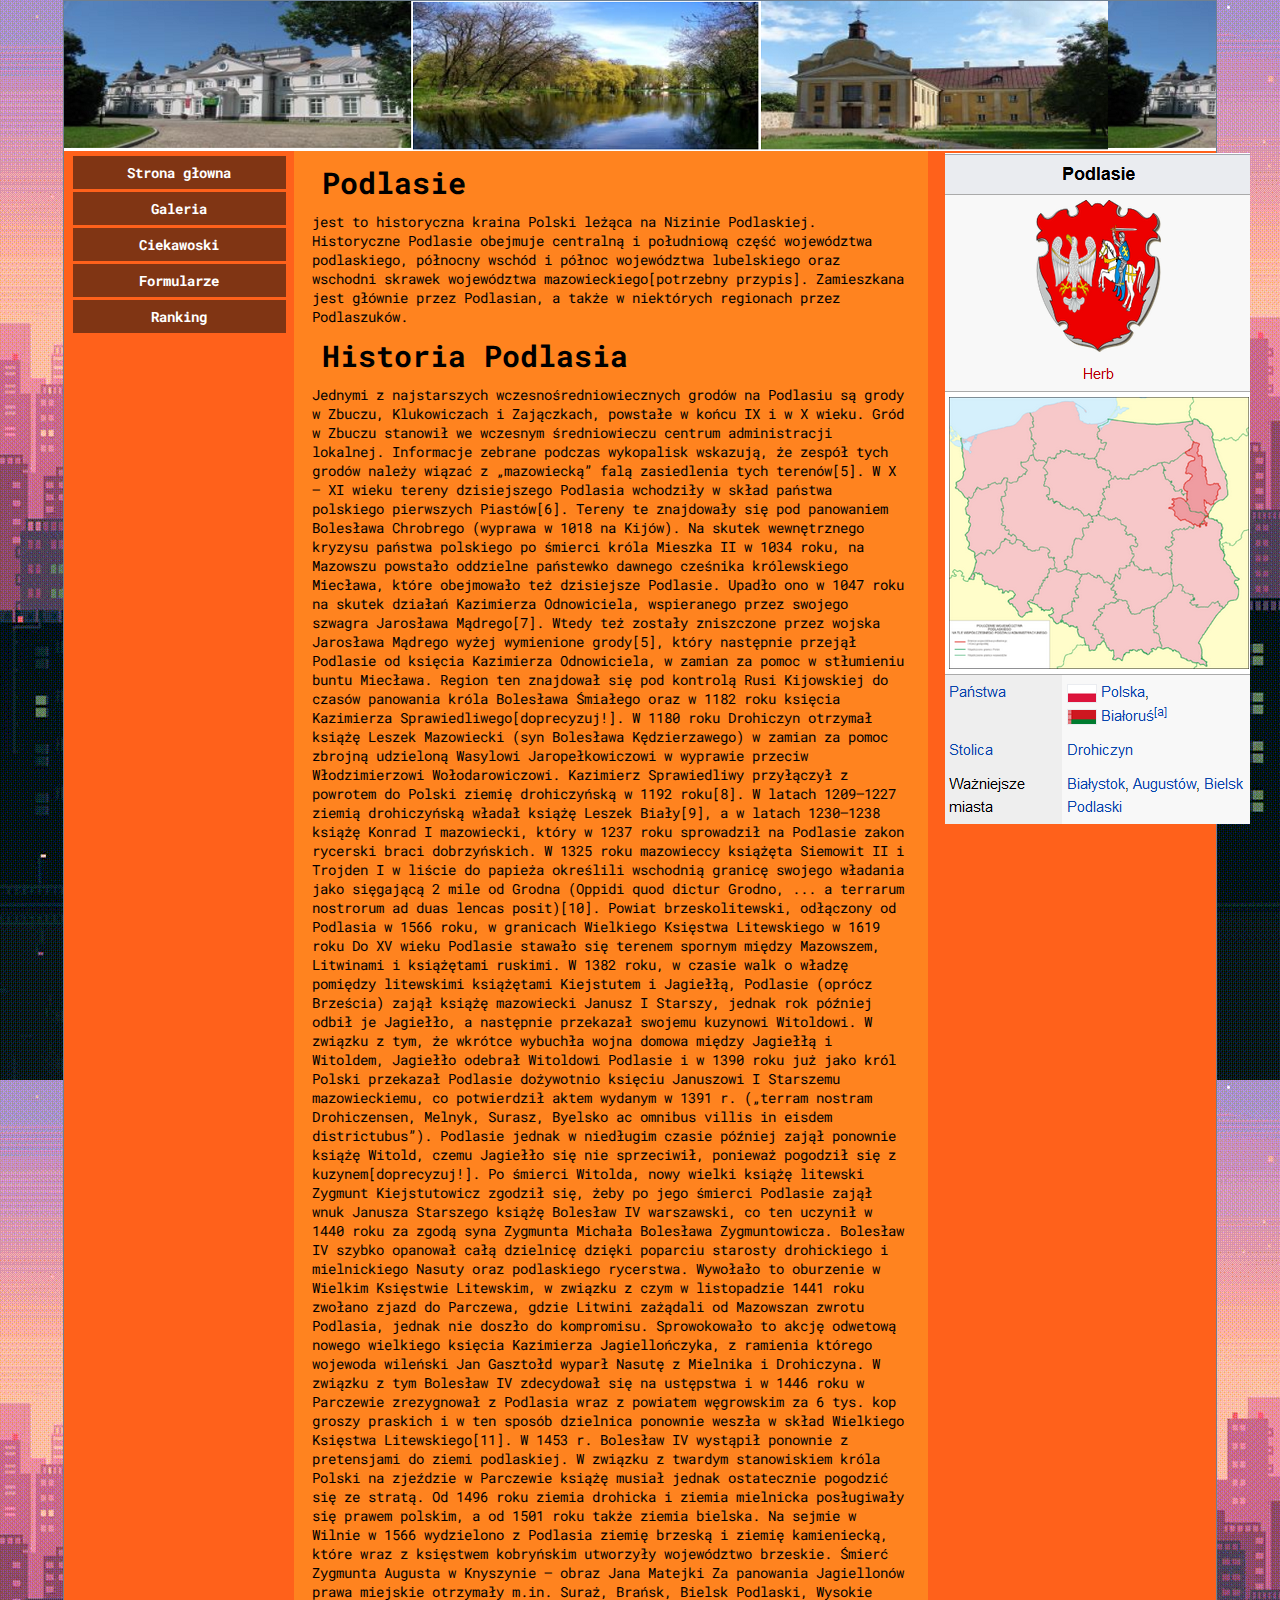
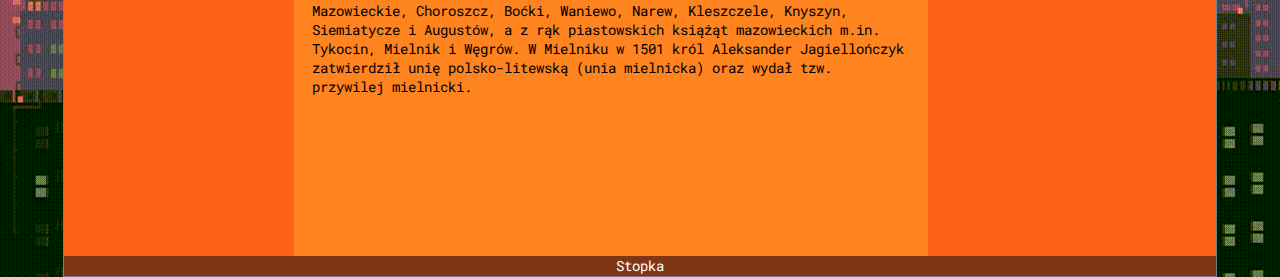
==== projekt1/indeks.html @ 3c1c091e "projekt1" ====
<!DOCTYPE html>
<html>
<head>
	<meta charset="utf-8">
	<title>Projekt 1</title>
	<link rel="stylesheet" type="text/css" href="styl.css">
	<link href="https://fonts.googleapis.com/css2?family=Roboto+Mono:ital@1&display=swap" rel="stylesheet"> 
</head>
<body>
	<section id="strona">
		<header></header>
		<nav>
			<ul>
				<li><a href="indeks.html">Strona głowna</a></li>
				<li><a href="galeria.html">Galeria</a></li>
				<li><a href="ciekawoski.html">Ciekawoski</a></li>
				<li><a href="formularz.html">Formularze</a></li>
				<li><a href="ranking.html">Ranking</a></li>
			</ul>
		</nav>
		<article>
			<h2> Podlasie </h2>
			<p>
				 jest to historyczna kraina Polski leżąca na Nizinie Podlaskiej. Historyczne Podlasie obejmuje centralną i południową część województwa podlaskiego, północny wschód i północ województwa lubelskiego oraz wschodni skrawek województwa mazowieckiego[potrzebny przypis]. Zamieszkana jest głównie przez Podlasian, a także w niektórych regionach przez Podlaszuków. 
			</p>
			<h2>Historia Podlasia</h2>
			<p>
				Jednymi z najstarszych wczesnośredniowiecznych grodów na Podlasiu są grody w Zbuczu, Klukowiczach i Zajączkach, powstałe w końcu IX i w X wieku. Gród w Zbuczu stanowił we wczesnym średniowieczu centrum administracji lokalnej. Informacje zebrane podczas wykopalisk wskazują, że zespół tych grodów należy wiązać z „mazowiecką” falą zasiedlenia tych terenów[5]. W X – XI wieku tereny dzisiejszego Podlasia wchodziły w skład państwa polskiego pierwszych Piastów[6]. Tereny te znajdowały się pod panowaniem Bolesława Chrobrego (wyprawa w 1018 na Kijów).

				Na skutek wewnętrznego kryzysu państwa polskiego po śmierci króla Mieszka II w 1034 roku, na Mazowszu powstało oddzielne państewko dawnego cześnika królewskiego Miecława, które obejmowało też dzisiejsze Podlasie. Upadło ono w 1047 roku na skutek działań Kazimierza Odnowiciela, wspieranego przez swojego szwagra Jarosława Mądrego[7]. Wtedy też zostały zniszczone przez wojska Jarosława Mądrego wyżej wymienione grody[5], który następnie przejął Podlasie od księcia Kazimierza Odnowiciela, w zamian za pomoc w stłumieniu buntu Miecława. Region ten znajdował się pod kontrolą Rusi Kijowskiej do czasów panowania króla Bolesława Śmiałego oraz w 1182 roku księcia Kazimierza Sprawiedliwego[doprecyzuj!]. W 1180 roku Drohiczyn otrzymał książę Leszek Mazowiecki (syn Bolesława Kędzierzawego) w zamian za pomoc zbrojną udzieloną Wasylowi Jaropełkowiczowi w wyprawie przeciw Włodzimierzowi Wołodarowiczowi. Kazimierz Sprawiedliwy przyłączył z powrotem do Polski ziemię drohiczyńską w 1192 roku[8]. W latach 1209–1227 ziemią drohiczyńską władał książę Leszek Biały[9], a w latach 1230–1238 książę Konrad I mazowiecki, który w 1237 roku sprowadził na Podlasie zakon rycerski braci dobrzyńskich. W 1325 roku mazowieccy książęta Siemowit II i Trojden I w liście do papieża określili wschodnią granicę swojego władania jako sięgającą 2 mile od Grodna (Oppidi quod dictur Grodno, ... a terrarum nostrorum ad duas lencas posit)[10].
				Powiat brzeskolitewski, odłączony od Podlasia w 1566 roku, w granicach Wielkiego Księstwa Litewskiego w 1619 roku
				Do XV wieku Podlasie stawało się terenem spornym między Mazowszem, Litwinami i książętami ruskimi. W 1382 roku, w czasie walk o władzę pomiędzy litewskimi książętami Kiejstutem i Jagiełłą, Podlasie (oprócz Brześcia) zajął książę mazowiecki Janusz I Starszy, jednak rok później odbił je Jagiełło, a następnie przekazał swojemu kuzynowi Witoldowi. W związku z tym, że wkrótce wybuchła wojna domowa między Jagiełłą i Witoldem, Jagiełło odebrał Witoldowi Podlasie i w 1390 roku już jako król Polski przekazał Podlasie dożywotnio księciu Januszowi I Starszemu mazowieckiemu, co potwierdził aktem wydanym w 1391 r. („terram nostram Drohiczensen, Melnyk, Surasz, Byelsko ac omnibus villis in eisdem districtubus”). Podlasie jednak w niedługim czasie później zajął ponownie książę Witold, czemu Jagiełło się nie sprzeciwił, ponieważ pogodził się z kuzynem[doprecyzuj!]. Po śmierci Witolda, nowy wielki książę litewski Zygmunt Kiejstutowicz zgodził się, żeby po jego śmierci Podlasie zajął wnuk Janusza Starszego książę Bolesław IV warszawski, co ten uczynił w 1440 roku za zgodą syna Zygmunta Michała Bolesława Zygmuntowicza. Bolesław IV szybko opanował całą dzielnicę dzięki poparciu starosty drohickiego i mielnickiego Nasuty oraz podlaskiego rycerstwa. Wywołało to oburzenie w Wielkim Księstwie Litewskim, w związku z czym w listopadzie 1441 roku zwołano zjazd do Parczewa, gdzie Litwini zażądali od Mazowszan zwrotu Podlasia, jednak nie doszło do kompromisu. Sprowokowało to akcję odwetową nowego wielkiego księcia Kazimierza Jagiellończyka, z ramienia którego wojewoda wileński Jan Gasztołd wyparł Nasutę z Mielnika i Drohiczyna. W związku z tym Bolesław IV zdecydował się na ustępstwa i w 1446 roku w Parczewie zrezygnował z Podlasia wraz z powiatem węgrowskim za 6 tys. kop groszy praskich i w ten sposób dzielnica ponownie weszła w skład Wielkiego Księstwa Litewskiego[11]. W 1453 r. Bolesław IV wystąpił ponownie z pretensjami do ziemi podlaskiej. W związku z twardym stanowiskiem króla Polski na zjeździe w Parczewie książę musiał jednak ostatecznie pogodzić się ze stratą. Od 1496 roku ziemia drohicka i ziemia mielnicka posługiwały się prawem polskim, a od 1501 roku także ziemia bielska. Na sejmie w Wilnie w 1566 wydzielono z Podlasia ziemię brzeską i ziemię kamieniecką, które wraz z księstwem kobryńskim utworzyły województwo brzeskie.
				Śmierć Zygmunta Augusta w Knyszynie – obraz Jana Matejki
				Za panowania Jagiellonów prawa miejskie otrzymały m.in. Suraż, Brańsk, Bielsk Podlaski, Wysokie Mazowieckie, Choroszcz, Boćki, Waniewo, Narew, Kleszczele, Knyszyn, Siemiatycze i Augustów, a z rąk piastowskich książąt mazowieckich m.in. Tykocin, Mielnik i Węgrów. W Mielniku w 1501 król Aleksander Jagiellończyk zatwierdził unię polsko-litewską (unia mielnicka) oraz wydał tzw. przywilej mielnicki. 
			</p>
		</article>
		<aside>
			<figure style="text-align: center">
				<a href="#"><img src="img/1.jpg" alt="1"></a>
			</figure> 
		</aside>
		<div class="enter"></div>
		<footer>Stopka</footer>
	</section>
</body>
</html>
---- projekt1/styl.css ----
html, body, div, span, object, iframe, h1, h2, h3, h4, h5, h6, p, blockquote, pre, a, abbr, acronym, address, big, cite, code, del, dfn, em, img, ins, kbd, q, s, samp,small, strike, strong, sub, sup, tt, var, b, u, i, center, dl, dt, dd, ol, ul, li, fieldset, form, label, legend,table, caption, tbody, tfoot, thead, tr, th, td, article, aside, canvas, details, embed, figure, figcaption, footer, header, hgroup, menu, nav, output, ruby, section, summary,time, mark, audio, video {
	margin: 0;
	padding: 0;
	border: 0;
	font-size: 100%;
	vertical-align: baseline;
}
body
{
	font-family: 'Roboto Mono', monospace;
	font-size: 90%;
	background-image: url(img/tlo.gif);
}
#strona
{
	width: 90%;
	margin:0 auto 0 auto;
	border: solid 1px slategray;
}
h2
{
	font-size: 30px;
	padding: 10px;
}
header
{
	height: 150px;
	background: green;
	background-image: url(img/logo.jpg);
}
footer{ height: 20px; background: #803514; color: white; text-align: center;}
nav { height: 1700px;width:19%;float:left; padding:0.2% 0.5% 0.2% 0.5%;background:#ff611b;}
article { height: 1700px;width:52%;float:left; padding:0.2% 1.5% 0.2% 1.5%; background:#ff831f;}
aside {height: 1700px;width:22%; float: left; padding:0.2% 1.5% 0.2%  1.5%; background:#ff611b;}

.enter{clear: both}

@media screen and (min-width: 480px) and (max-width: 1024px)
{

	aside {display: none}
}

nav ul {margin: 0px;padding: 0px;list-style-type: none;}
nav ul a, nav ul li a:visited {
    display:block;
    border:2px solid #803514;
    text-align:center;
    font-weight:bold;
    text-decoration:none;
    color:white;
    background: #803514;
    padding:5px;
    margin:3px;
}

table
{
	margin: 0;
	padding: 0;
	border-bottom: 1px solid black;
}
td,th
{
	font-size: 1.5em;
	padding: 20px 0px 20px 0px;
	border: 1px solid black;
	background-color: rgb(68,68,76);
	color: white;
}
th
{
	font-size: 1.7em;
}
tr td a
{
	text-decoration: none;
	font-size: 1.4em;
	color: rgb(59,185,207);
}
tr td a:hover
{
	color:violet;
}
.ramka
{
	border:2px solid #803514;
	text-align: center;
}
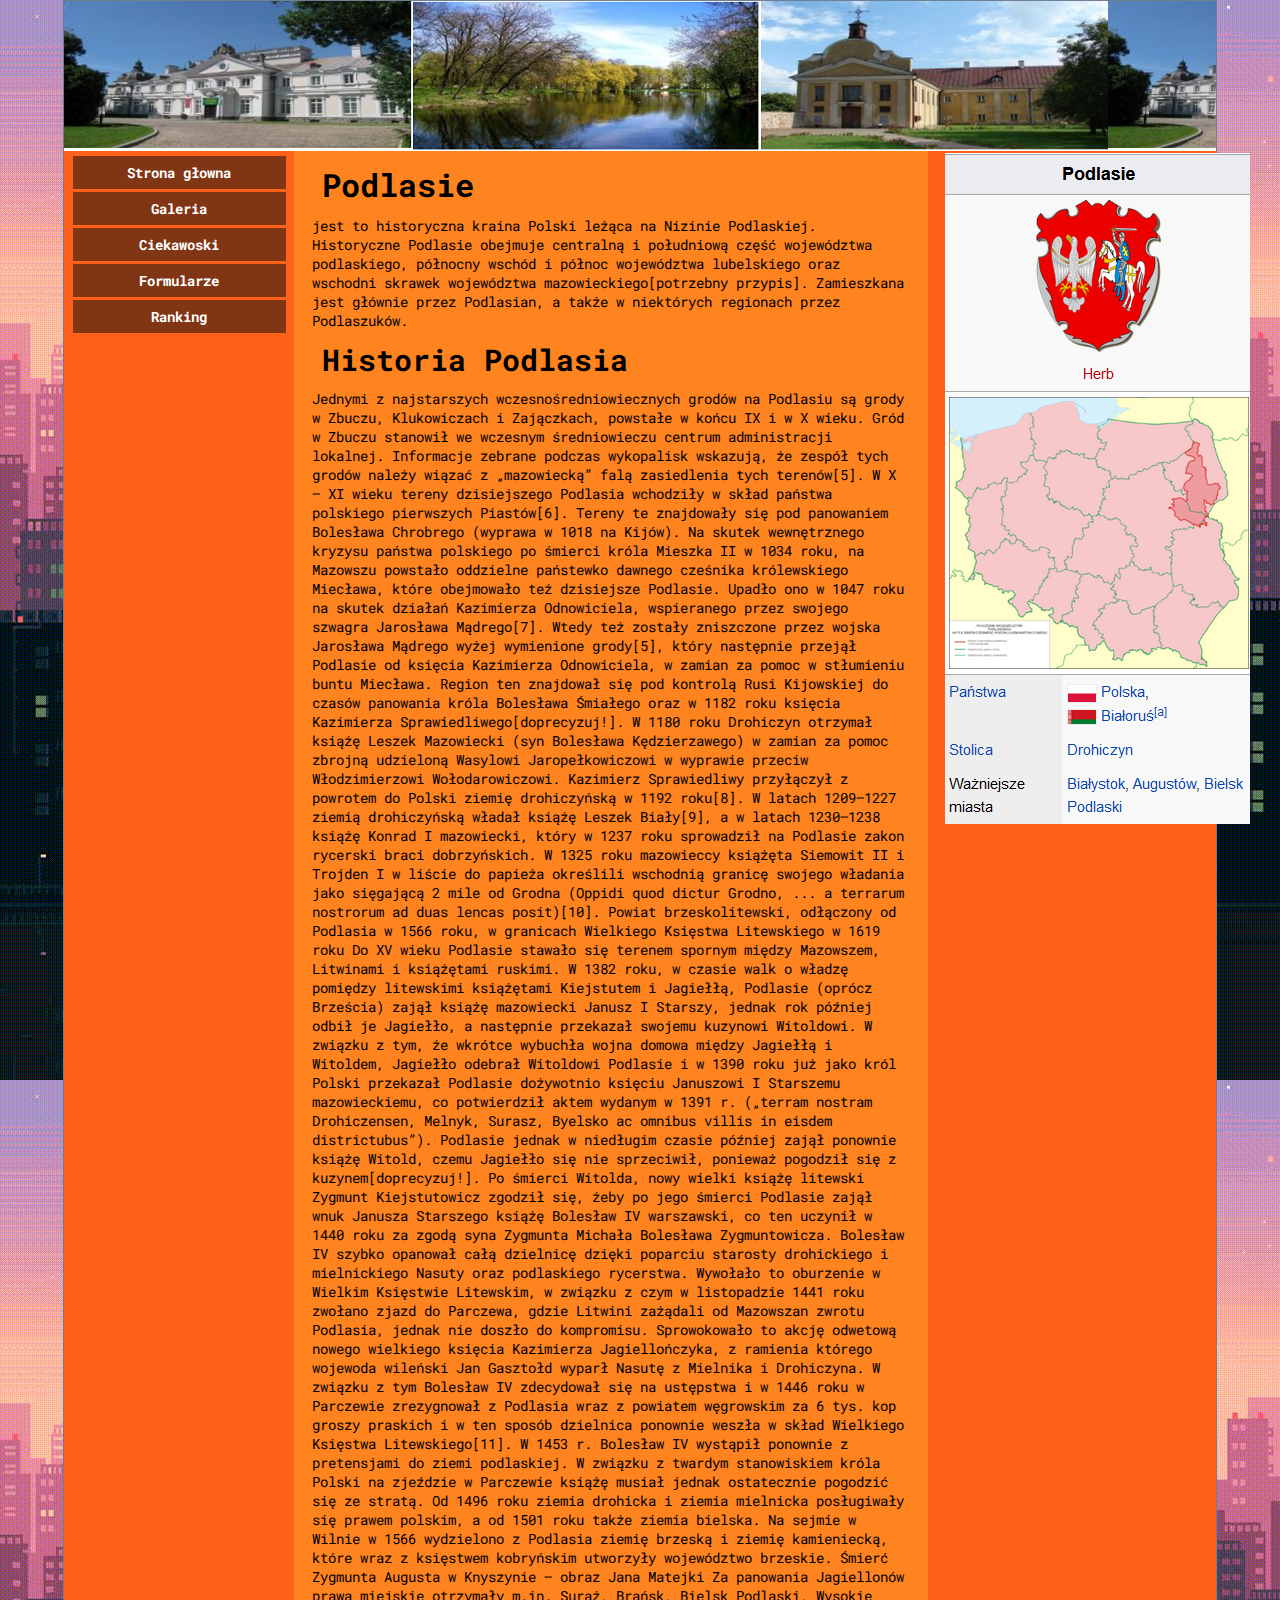
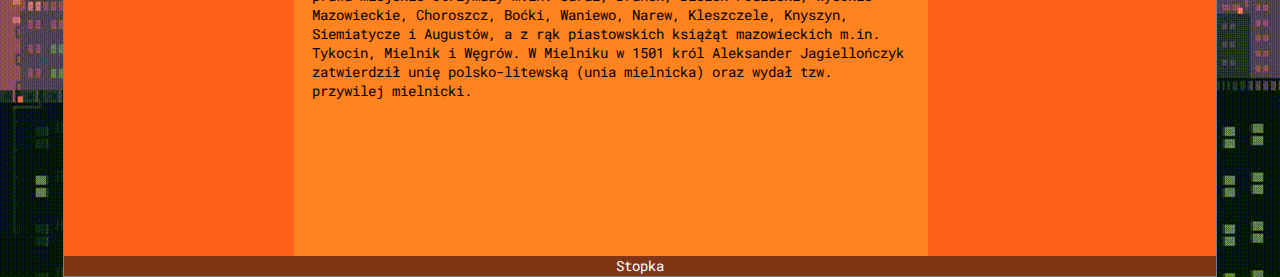
==== commit e0de0ab2: "poprawki" ====
--- a/projekt1/indeks.html
+++ b/projekt1/indeks.html
@@ -19,7 +19,7 @@
 			</ul>
 		</nav>
 		<article>
-			<h2> Podlasie </h2>
+			<h1> Podlasie </h1>
 			<p>
 				 jest to historyczna kraina Polski leżąca na Nizinie Podlaskiej. Historyczne Podlasie obejmuje centralną i południową część województwa podlaskiego, północny wschód i północ województwa lubelskiego oraz wschodni skrawek województwa mazowieckiego[potrzebny przypis]. Zamieszkana jest głównie przez Podlasian, a także w niektórych regionach przez Podlaszuków. 
 			</p>
--- a/projekt1/styl.css
+++ b/projekt1/styl.css
@@ -16,6 +16,11 @@
 	width: 90%;
 	margin:0 auto 0 auto;
 	border: solid 1px slategray;
+}
+h1
+{
+	font-size: 32px;
+	padding: 10px;
 }
 h2
 {
